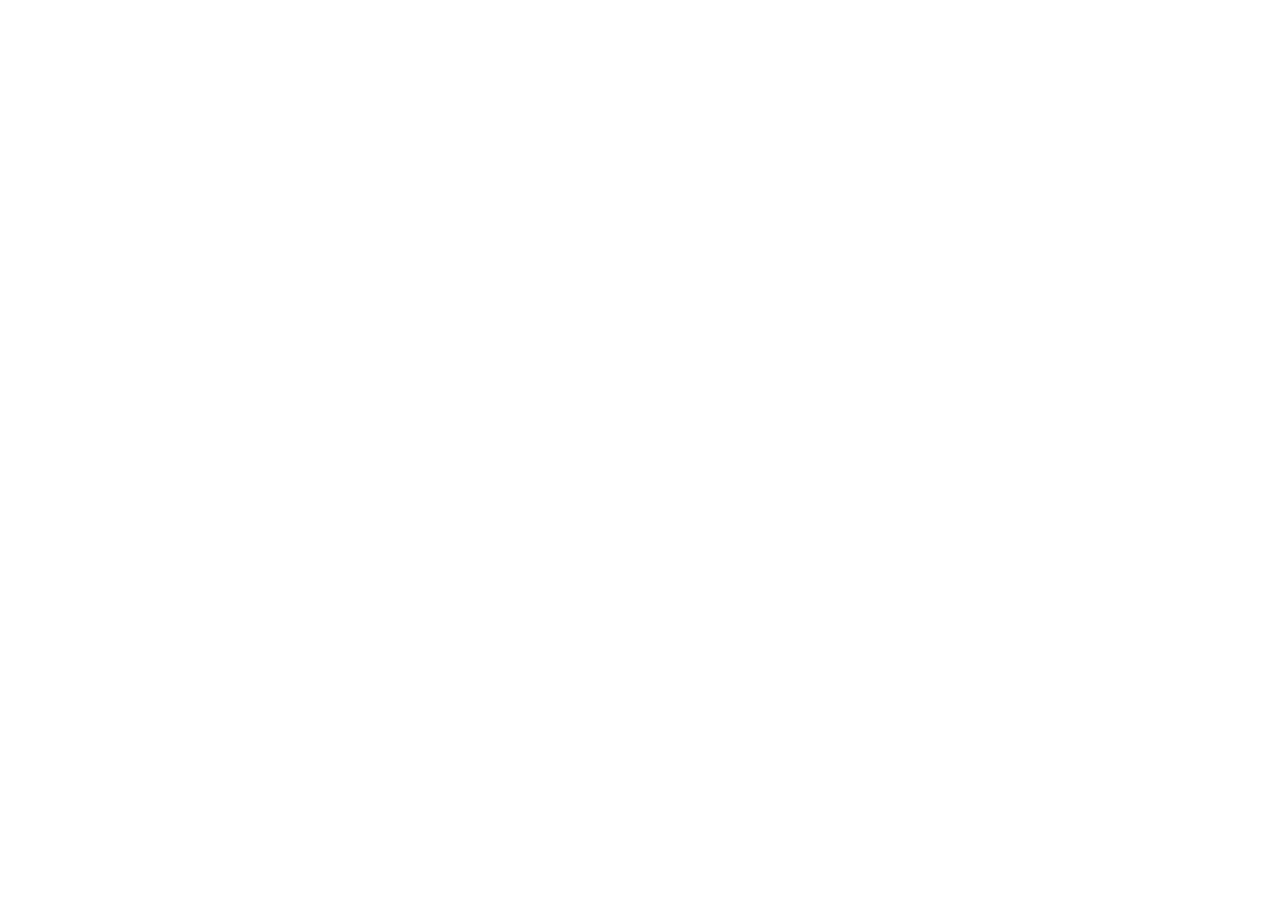
==== index.html @ cab11c86 "init repo" ====
<!DOCTYPE html>
<html lang="en">
    <head>
        <meta charset="UTF-8">
        <meta http-equiv="X-UA-Compatible" content="IE=edge">
        <meta name="viewport" content="width=device-width, initial-scale=1.0">
        <title>Campo Minato</title>
    
         <!-- Bootstrap -->
         <link href="https://cdn.jsdelivr.net/npm/bootstrap@5.2.3/dist/css/bootstrap.min.css" rel="stylesheet" integrity="sha384-rbsA2VBKQhggwzxH7pPCaAqO46MgnOM80zW1RWuH61DGLwZJEdK2Kadq2F9CUG65" crossorigin="anonymous">
         
         <!-- link al css -->
        <link rel="stylesheet" href="style/style.css">

        <!-- FONT AWESOME 6.4.0 -->
        <link rel="stylesheet" href="https://cdnjs.cloudflare.com/ajax/libs/font-awesome/6.4.0/css/all.min.css">

        <!-- FONT  -->
        <!-- FAVICON -->
    </head>

    <body>
        
        <!-- JS  -->
        <script type="text/javascript" src="script/my_script.js"></script>
    </body>
    
</html>
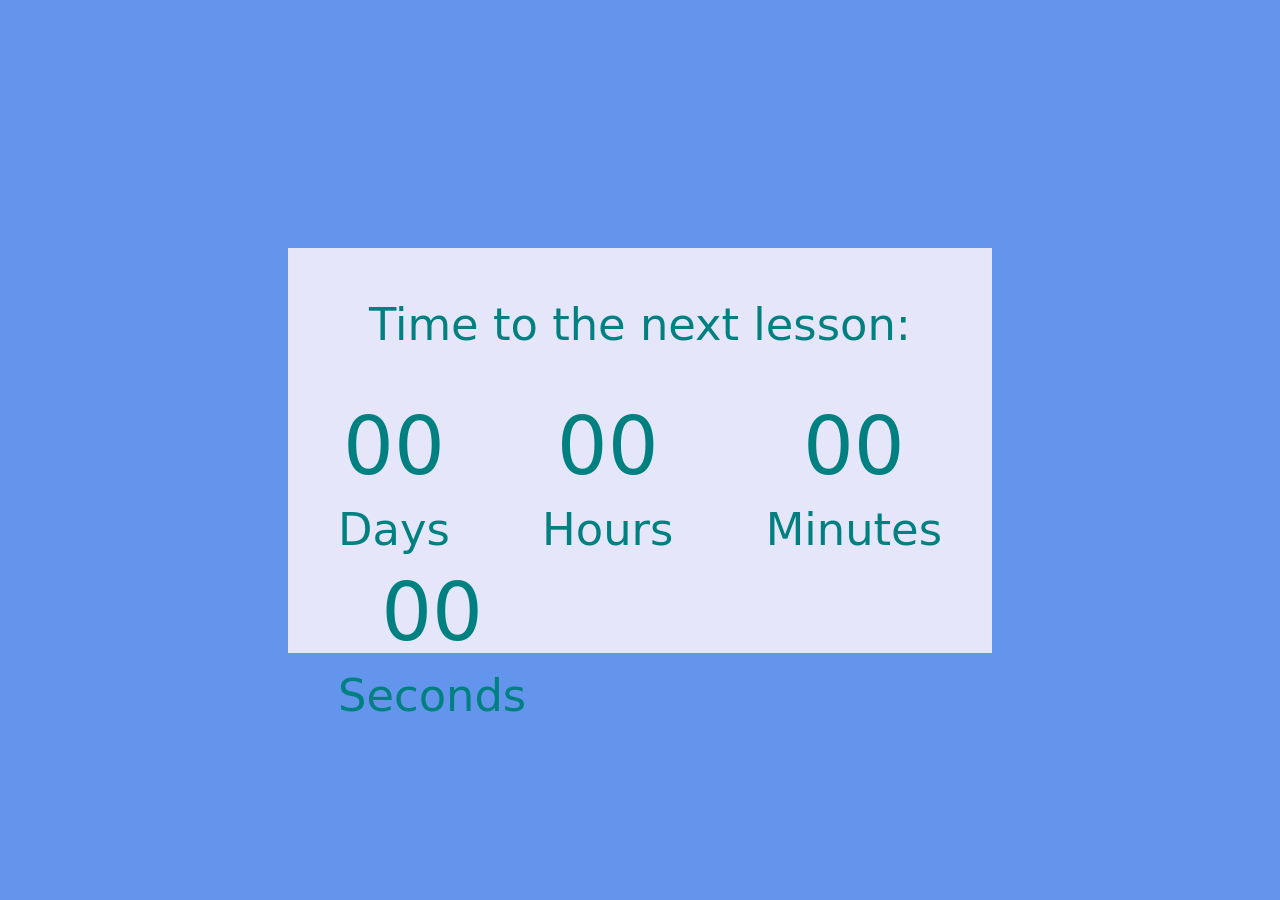
==== commit b456010b: "Add page style" ====
--- a/index.html
+++ b/index.html
@@ -4,7 +4,7 @@
         <meta charset="UTF-8">
         <meta http-equiv="X-UA-Compatible" content="IE=edge">
         <meta name="viewport" content="width=device-width, initial-scale=1.0">
-        <title>Campo Minato</title>
+        <title>Countdown</title>
     
          <!-- Bootstrap -->
          <link href="https://cdn.jsdelivr.net/npm/bootstrap@5.2.3/dist/css/bootstrap.min.css" rel="stylesheet" integrity="sha384-rbsA2VBKQhggwzxH7pPCaAqO46MgnOM80zW1RWuH61DGLwZJEdK2Kadq2F9CUG65" crossorigin="anonymous">
@@ -20,7 +20,48 @@
     </head>
 
     <body>
-        
+        <main class="d-flex align-items-center justify-content-center">
+            <div class="my_container">
+                <h2 class="my_text mb-5">Time to the next lesson:</h2>
+                <div class="d-flex flex-wrap justify-content-between align-items-center">
+                    <div class="counter-element">
+                        <h1 class="days-counter my_counter">
+                            00
+                        </h1>
+                        <h2 class="my_text">
+                            Days
+                        </h2>
+                    </div>
+
+                    <div class="counter-element">
+                        <h1 class="hours-counte my_counter">
+                            00
+                        </h1>
+                        <h2 class="my_text">
+                            Hours
+                        </h2>
+                    </div>
+
+                    <div class="counter-element">
+                        <h1 class="minutes-counter my_counter">
+                            00
+                        </h1>
+                        <h2 class="my_text">
+                            Minutes
+                        </h2>
+                    </div>
+
+                    <div class="counter-element">
+                        <h1 class="seconds-counter my_counter">
+                            00
+                        </h1>
+                        <h2 class="my_text">
+                            Seconds
+                        </h2>
+                    </div>
+                </div>
+            </div>
+        </main>
         <!-- JS  -->
         <script type="text/javascript" src="script/my_script.js"></script>
     </body>
--- a/style/style.css
+++ b/style/style.css
@@ -0,0 +1,23 @@
+main {
+    background-color: #6495ed;
+    width: 100%;
+    height: 100vh;
+}
+
+.my_container {
+    background-color: #e6e6fa;
+    width: 55%;
+    height: 45%;
+    color: #008080;
+    padding: 50px;
+}
+
+.my_text {
+    font-size: 2.8rem;
+    text-align: center;
+}
+
+.my_counter {
+    font-size: 5rem;
+    text-align: center;
+}
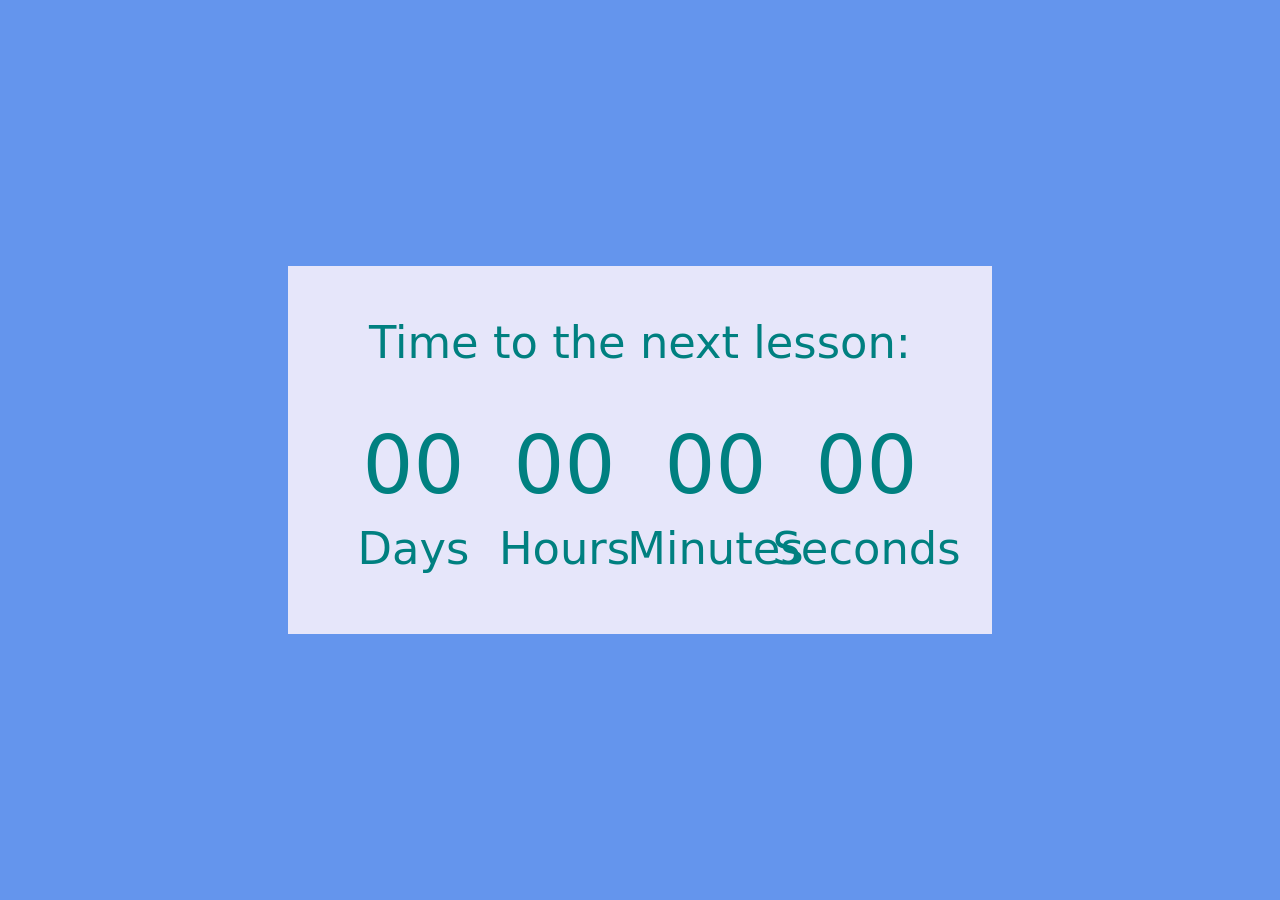
==== commit 200b4e21: "Made page more responsive" ====
--- a/index.html
+++ b/index.html
@@ -23,41 +23,43 @@
         <main class="d-flex align-items-center justify-content-center">
             <div class="my_container">
                 <h2 class="my_text mb-5">Time to the next lesson:</h2>
-                <div class="d-flex flex-wrap justify-content-between align-items-center">
-                    <div class="counter-element">
-                        <h1 class="days-counter my_counter">
-                            00
-                        </h1>
-                        <h2 class="my_text">
-                            Days
-                        </h2>
-                    </div>
-
-                    <div class="counter-element">
-                        <h1 class="hours-counte my_counter">
-                            00
-                        </h1>
-                        <h2 class="my_text">
-                            Hours
-                        </h2>
-                    </div>
-
-                    <div class="counter-element">
-                        <h1 class="minutes-counter my_counter">
-                            00
-                        </h1>
-                        <h2 class="my_text">
-                            Minutes
-                        </h2>
-                    </div>
-
-                    <div class="counter-element">
-                        <h1 class="seconds-counter my_counter">
-                            00
-                        </h1>
-                        <h2 class="my_text">
-                            Seconds
-                        </h2>
+                <div class="container">
+                    <div class="row d-flex flex-lg-row flex-column flex-wrap justify-content-between align-items-center">
+                        <div class="col-3 counter-element d-flex flex-column align-items-center">
+                            <h1 class="days-counter my_counter">
+                                00
+                            </h1>
+                            <h2 class="my_text">
+                                Days
+                            </h2>
+                        </div>
+    
+                        <div class="col-3 counter-element d-flex flex-column align-items-center">
+                            <h1 class="hours-counter my_counter">
+                                00
+                            </h1>
+                            <h2 class="my_text">
+                                Hours
+                            </h2>
+                        </div>
+    
+                        <div class="col-3 counter-element d-flex flex-column align-items-center">
+                            <h1 class="minutes-counter my_counter">
+                                00
+                            </h1>
+                            <h2 class="my_text">
+                                Minutes
+                            </h2>
+                        </div>
+    
+                        <div class="col-3 counter-element d-flex flex-column align-items-center">
+                            <h1 class="seconds-counter my_counter">
+                                00
+                            </h1>
+                            <h2 class="my_text">
+                                Seconds
+                            </h2>
+                        </div>
                     </div>
                 </div>
             </div>
--- a/style/style.css
+++ b/style/style.css
@@ -7,7 +7,7 @@
 .my_container {
     background-color: #e6e6fa;
     width: 55%;
-    height: 45%;
+    /* height: 45%; */
     color: #008080;
     padding: 50px;
 }
